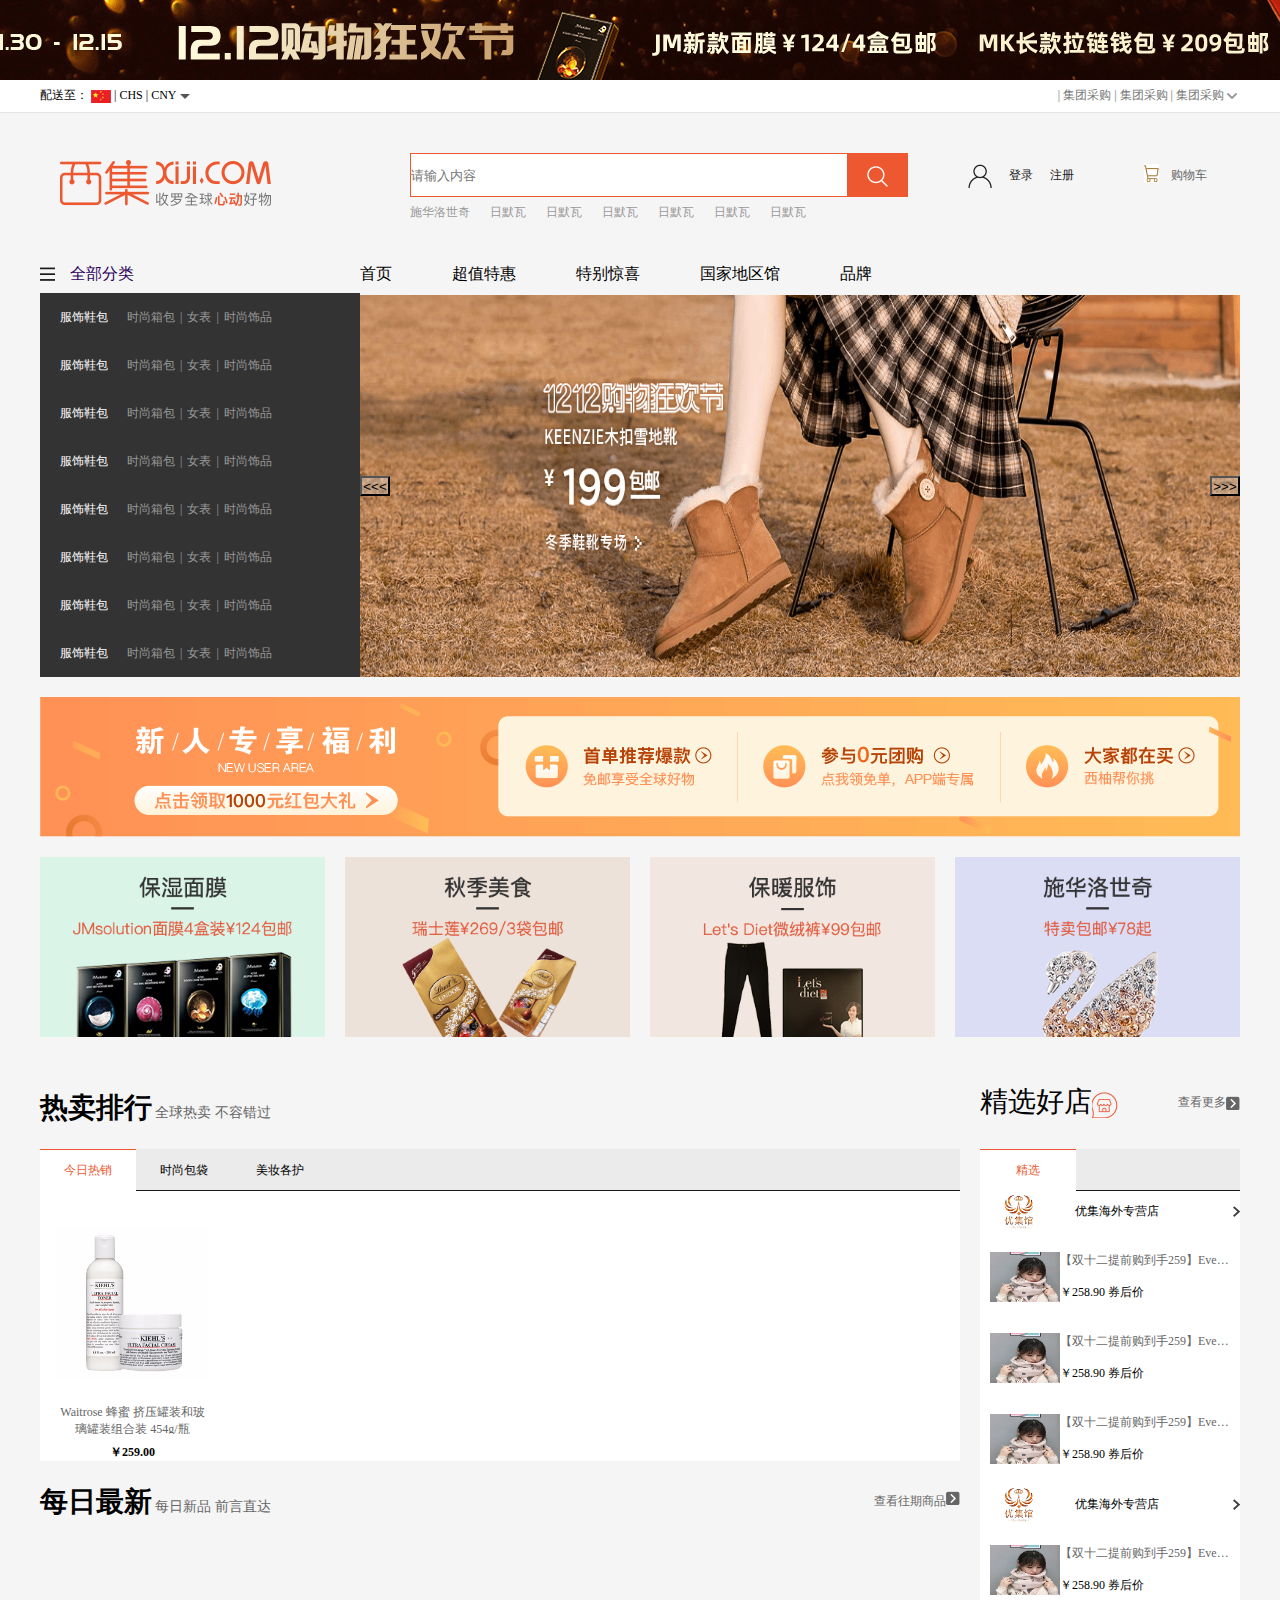
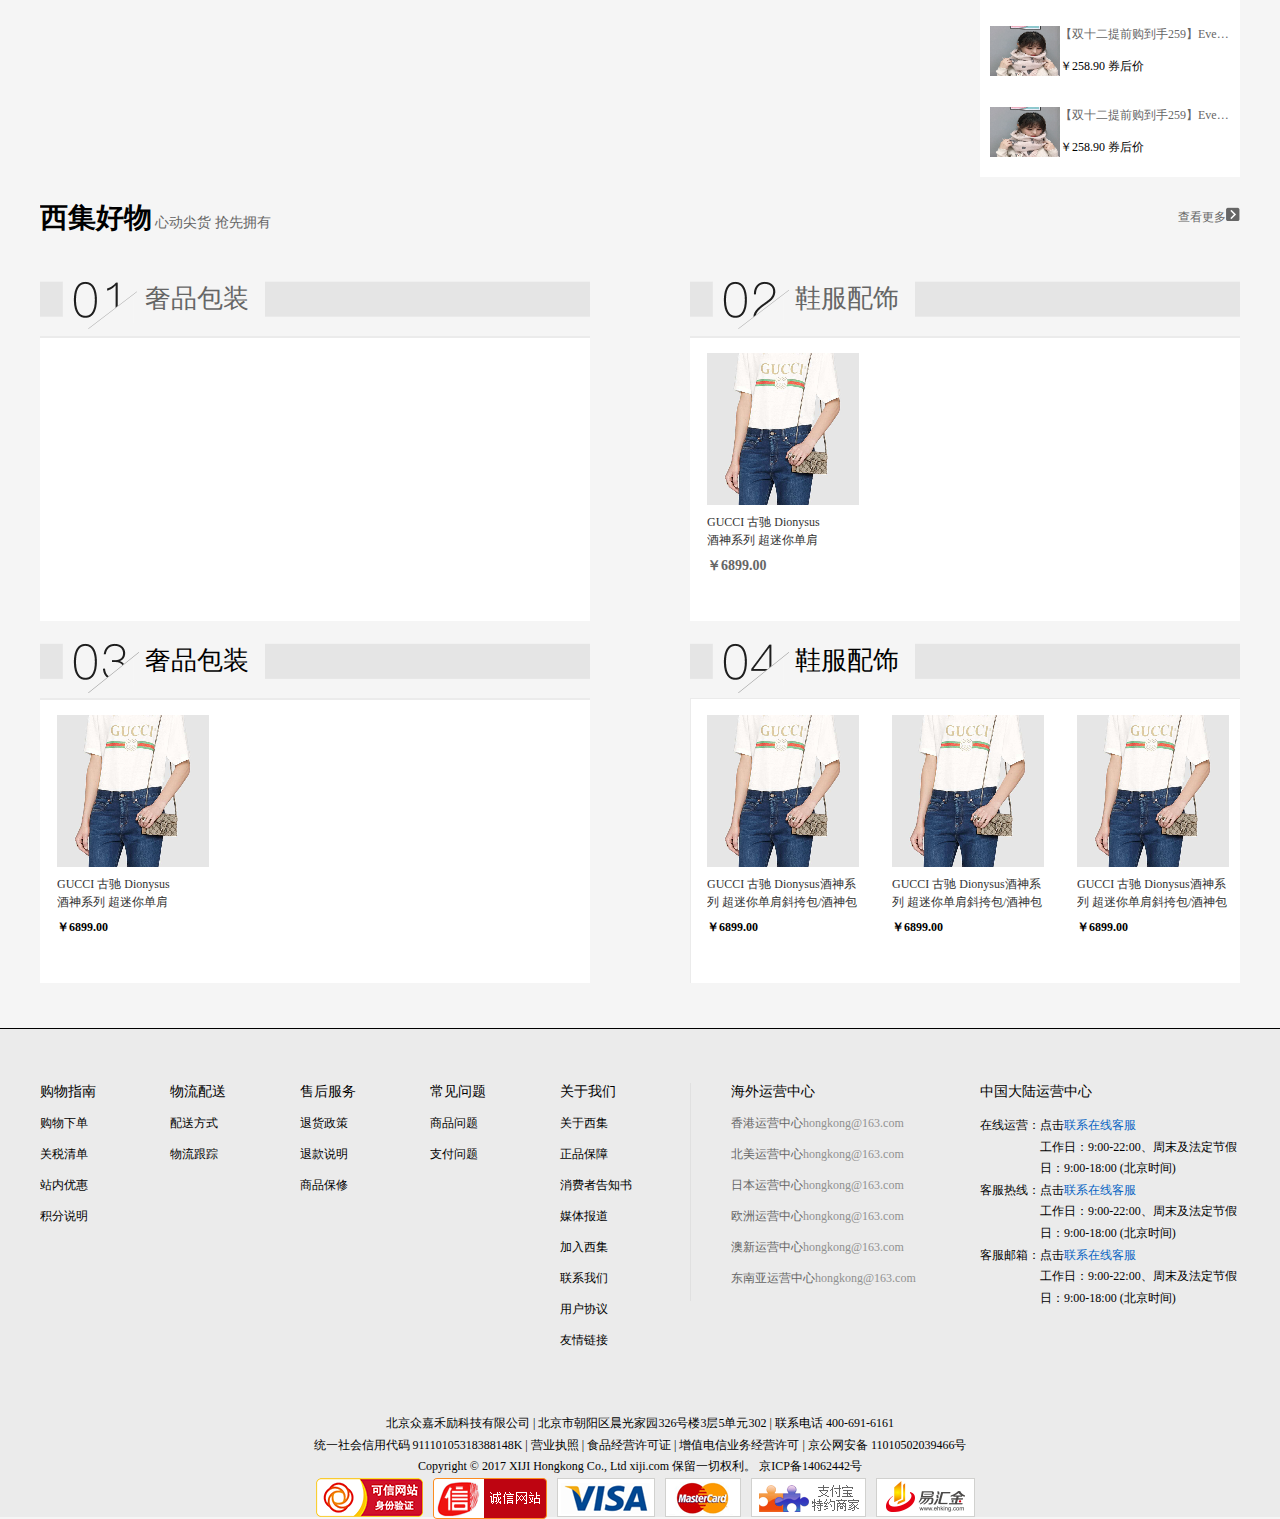
==== server/index.html @ fd037e77 "增加了选项卡功能，完善了购物车" ====
<!DOCTYPE html>
<html lang="en">
<head>
    <meta charset="UTF-8">
    <meta name="viewport" content="width=device-width, initial-scale=1.0">
    <meta http-equiv="X-UA-Compatible" content="ie=edge">
    <title>Document</title>
    <link rel="stylesheet" href="css/style.css">
    <link rel="stylesheet" href="sass/public(1).css">
</head>
<body>
    <div id="top">
        <div class="margin top-b">
            <div class="t-l valign">
                <span>配送至：</span>
                <i class="red"></i>
                <span>|</span>
                <span>CHS</span>
                <span>|</span>
                <span>CNY</span>
                <i class="xia"></i>
            </div>
            <div class="t-r valign">
                <span>|</span>
                <span>集团采购</span>
                <span>|</span>
                <span>集团采购</span>
                <span>|</span>
                <span>集团采购</span>
                <i class="bottom"></i>
            </div>
        </div>
    </div>
    <header class="margin" id="head">
        <div class="ht">
            <div class="img">
                <img src="img/logo4.png" alt="">
            </div>
            <div class="h-c">
                <div class="h-c-t">
                    <div class="h-c-t-l">
                        <input type="text" class="input" placeholder="请输入内容">
                        <a></a>
                    </div>
                    <div class="h-c-t-c">
                        <i></i>
                        <a href="#">登录</a>
                        <a href="#">注册</a>
                    </div>
                    <div class="h-c-t-r">
                        <i></i>
                        <a>购物车</a>
                    </div>
                </div>
                <div class="h-c-b">
                    <ul>
                        <li>施华洛世奇</li>
                        <li>日默瓦</li>
                        <li>日默瓦</li>
                        <li>日默瓦</li>
                        <li>日默瓦</li>
                        <li>日默瓦</li>
                        <li>日默瓦</li>
                    </ul>
                </div>
            </div>
    </div>
    <div class="hb">
        <div class="hb-l">
            <p>全部分类</p>
            <div class="list">
                <ul class="list-u">
                    <li class="li1">
                        <div class="list2">
                           <a href="#">
                               服饰鞋包
                           </a>
                           <ul>
                               <li><a href="">时尚箱包</a></li>
                               <li><a href="">|</a></li>
                               <li><a href="">女表</a></li>
                               <li><a href="">|</a></li>
                               <li><a href="">时尚饰品</a></li>
                           </ul>
                        </div>
                    </li>
                    <li class="li1">
                        <div class="list2">
                           <a href="#">
                               服饰鞋包
                           </a>
                           <ul>
                               <li><a href="">时尚箱包</a></li>
                               <li><a href="">|</a></li>
                               <li><a href="">女表</a></li>
                               <li><a href="">|</a></li>
                               <li><a href="">时尚饰品</a></li>
                           </ul>
                        </div>
                    </li>
                    <li class="li1">
                        <div class="list2">
                           <a href="#">
                               服饰鞋包
                           </a>
                           <ul>
                               <li><a href="">时尚箱包</a></li>
                               <li><a href="">|</a></li>
                               <li><a href="">女表</a></li>
                               <li><a href="">|</a></li>
                               <li><a href="">时尚饰品</a></li>
                           </ul>
                        </div>
                    </li>
                    <li class="li1">
                        <div class="list2">
                           <a href="#">
                               服饰鞋包
                           </a>
                           <ul>
                               <li><a href="">时尚箱包</a></li>
                               <li><a href="">|</a></li>
                               <li><a href="">女表</a></li>
                               <li><a href="">|</a></li>
                               <li><a href="">时尚饰品</a></li>
                           </ul>
                        </div>
                    </li>
                    <li class="li1">
                        <div class="list2">
                           <a href="#">
                               服饰鞋包
                           </a>
                           <ul>
                               <li><a href="">时尚箱包</a></li>
                               <li><a href="">|</a></li>
                               <li><a href="">女表</a></li>
                               <li><a href="">|</a></li>
                               <li><a href="">时尚饰品</a></li>
                           </ul>
                        </div>
                    </li>
                    <li class="li1">
                        <div class="list2">
                           <a href="#">
                               服饰鞋包
                           </a>
                           <ul>
                               <li><a href="">时尚箱包</a></li>
                               <li><a href="">|</a></li>
                               <li><a href="">女表</a></li>
                               <li><a href="">|</a></li>
                               <li><a href="">时尚饰品</a></li>
                           </ul>
                        </div>
                    </li>
                    <li class="li1">
                        <div class="list2">
                           <a href="#">
                               服饰鞋包
                           </a>
                           <ul>
                               <li><a href="">时尚箱包</a></li>
                               <li><a href="">|</a></li>
                               <li><a href="">女表</a></li>
                               <li><a href="">|</a></li>
                               <li><a href="">时尚饰品</a></li>
                           </ul>
                        </div>
                    </li>
                    <li class="li1">
                        <div class="list2">
                           <a href="#">
                               服饰鞋包
                           </a>
                           <ul>
                               <li><a href="">时尚箱包</a></li>
                               <li><a href="">|</a></li>
                               <li><a href="">女表</a></li>
                               <li><a href="">|</a></li>
                               <li><a href="">时尚饰品</a></li>
                           </ul>
                        </div>
                    </li>
                </ul>
            </div>
        </div>
        <div class="hb-r">
            <ul>
                <li>首页</li>
                <li>超值特惠</li>
                <li>特别惊喜</li>
                <li>国家地区馆</li>
                <li>品牌</li>
            </ul>
        </div>
    </div>
    </header>
    <div id="banner">
        <div class="banner">
            <ul>
                <li>
                    <a href="#"><img src="img/banner1.png" alt=""></a>
                    <a href="#"><img src="img/banner-2.png" alt=""></a>
                    <a href="#"><img src="img/banner-3.png" alt=""></a>
                    <a href="#"><img src="img/banner-4.png" alt=""></a>
                    <a href="#"><img src="img/banner-5.png" alt=""></a>
                </li>
            </ul>
            <input class="btnl" type="button" value="<<<">
            <input class="btnr" type="button" value=">>>">
        </div>
    </div>
    <div id="banner2" class="margin">
            <img src="img/banner2.png" alt="">
    </div>

    <div class="margin" id="temai">
        <ul>
            <li>
                <a href="#">
                    <img src="img/img1.png" alt="">
                </a>
            </li>
            <li>
                <a href="#">
                    <img src="img/img2.png" alt="">
                </a>
            </li>
            <li>
                <a href="#">
                    <img src="img/img3.png" alt="">
                </a>
            </li>
            <li>
                <a href="#">
                    <img src="img/img4.png" alt="">
                </a>
            </li>
        </ul>
    </div>


    <main id="main" class="margin">
        <div class="m-l">
            <div class="m-l-t">
                <div class="m-l-t-t">
                    <h3>热卖排行</h3>
                    <span>全球热卖 不容错过</span>
                </div>
                <div class="m-l-t-c">
                    <ul>
                        <li class="active">今日热销</li>
                        <li>时尚包袋</li>
                        <li>美妆各护</li>
                    </ul>
                </div>
                <div class="m-l-t-b">
                    <div class="box d1">
                    <ul>
                        <li>
                            <div class="data">
                                <div class="d-img">
                                <a href="#"><img src="img/img1.jpg" alt=""></a>
                                </div>
                                <div class="d-name">
                                    <a href="#">
                                        Waitrose 蜂蜜 挤压罐装和玻璃罐装组合装 454g/瓶 
                                    </a>
                                </div>
                                <div class="d-price">
                                    <h4>￥259.00</h4>
                                </div>
                            </div>
                        </li>
                    </ul>
                    </div>
                    <div class="box d2">
                    <ul>
                        <li>
                            <div class="data">
                                <div class="d-img">
                                <a href="#"><img src="img/img1.jpg" alt=""></a>
                                </div>
                                <div class="d-name">
                                    <a href="#">
                                        Waitrose 蜂蜜 挤压罐装和玻璃罐装组合装 454g/瓶 
                                    </a>
                                </div>
                                <div class="d-price">
                                    <h4>￥259.00</h4>
                                </div>
                            </div>
                        </li>
                    </ul>
                    </div>
                    <div class="box d3">
                    <ul>
                        <li>
                            <div class="data">
                                <div class="d-img">
                                <a href="#"><img src="img/img1.jpg" alt=""></a>
                                </div>
                                <div class="d-name">
                                    <a href="#">
                                        Waitrose 蜂蜜 挤压罐装和玻璃罐装组合装 454g/瓶 
                                    </a>
                                </div>
                                <div class="d-price">
                                    <h4>￥259.00</h4>
                                </div>
                            </div>
                        </li>
                    </ul>
                    </div>
                </div>
            </div>
            <div class="m-l-b">
                <div class="m-l-b-t">
                    <h3>每日最新</h3>
                    <span>每日新品 前言直达</span>
                    <span class="right">
                        查看往期商品<i></i>
                    </span>
                </div>
                <div class="m-l-b-b">
                <ul>
                    <!-- <li>
                        <div class="data">
                            <div class="d-img">
                            <a href="#"><img src="img/img1.jpg" alt=""></a>
                            </div>
                            <div class="d-name">
                                <a href="#">
                                    Waitrose 蜂蜜 挤压罐装和玻璃罐装组合装 454g/瓶 
                                </a>
                            </div>
                            <div class="d-price">
                                <h4>￥259.00</h4>
                            </div>
                        </div>
                    </li> -->
                    </ul>
                </div>
            </div>
        </div>
        <div class="m-r">
            <div class="m-r-t">
                <h3>精选好店<i></i></h3>
                <a href="#">查看更多<i></i></a>
            </div>
            <div class="m-r-c">
                    <ul>
                        <li class="active">精选</li>
                </ul>
            </div>
            <div class="box1">
                <div class="box-title">
                    <a href="#" class="img"><img src="img/img3.jpg" alt=""></a>
                    <a href="#" class="box">
                        <span>优集海外专营店</span>
                    </a>
                </div>
                <div class="box-fix">
                    <ul>
                        <li>
                        <a href="#"><img src="img/img5.png" alt=""></a>
                        <div class="box-right">
                        <div class="title">
                            <a href="#">
                                【双十二提前购到手259】Everugg2019年秋冬新款凯蒂猫联名款双面羊毛围巾 828006 
                            </a>
                        </div>
                        <div class="price">
                            <span>￥258.90</span>
                            <span>券后价</span>
                        </div>
                        </div>
                    </li>
                        <li>
                        <a href="#"><img src="img/img5.png" alt=""></a>
                        <div class="box-right">
                        <div class="title">
                            <a href="#">
                                【双十二提前购到手259】Everugg2019年秋冬新款凯蒂猫联名款双面羊毛围巾 828006 
                            </a>
                        </div>
                        <div class="price">
                            <span>￥258.90</span>
                            <span>券后价</span>
                        </div>
                        </div>
                    </li>
                        <li>
                        <a href="#"><img src="img/img5.png" alt=""></a>
                        <div class="box-right">
                        <div class="title">
                            <a href="#">
                                【双十二提前购到手259】Everugg2019年秋冬新款凯蒂猫联名款双面羊毛围巾 828006 
                            </a>
                        </div>
                        <div class="price">
                            <span>￥258.90</span>
                            <span>券后价</span>
                        </div>
                        </div>
                    </li>
                    </ul>
                </div>
            </div>
            <div class="box1">
                <div class="box-title">
                    <a href="#" class="img"><img src="img/img3.jpg" alt=""></a>
                    <a href="#" class="box">
                        <span>优集海外专营店</span>
                    </a>
                </div>
                <div class="box-fix">
                    <ul>
                        <li>
                        <a href="#"><img src="img/img5.png" alt=""></a>
                        <div class="box-right">
                        <div class="title">
                            <a href="#">
                                【双十二提前购到手259】Everugg2019年秋冬新款凯蒂猫联名款双面羊毛围巾 828006 
                            </a>
                        </div>
                        <div class="price">
                            <span>￥258.90</span>
                            <span>券后价</span>
                        </div>
                        </div>
                    </li>
                        <li>
                        <a href="#"><img src="img/img5.png" alt=""></a>
                        <div class="box-right">
                        <div class="title">
                            <a href="#">
                                【双十二提前购到手259】Everugg2019年秋冬新款凯蒂猫联名款双面羊毛围巾 828006 
                            </a>
                        </div>
                        <div class="price">
                            <span>￥258.90</span>
                            <span>券后价</span>
                        </div>
                        </div>
                    </li>
                        <li>
                        <a href="#"><img src="img/img5.png" alt=""></a>
                        <div class="box-right">
                        <div class="title">
                            <a href="#">
                                【双十二提前购到手259】Everugg2019年秋冬新款凯蒂猫联名款双面羊毛围巾 828006 
                            </a>
                        </div>
                        <div class="price">
                            <span>￥258.90</span>
                            <span>券后价</span>
                        </div>
                        </div>
                    </li>
                    </ul>
                </div>
            </div>
        </div>
    </main>


    <div id="main2" class="margin">
        <div class="m2-t">
            <h3>西集好物</h3>
            <span>心动尖货 抢先拥有</span>
            <span class="right">
                查看更多<i></i>
            </span>
        </div>
        <div class="m2-fix">
            <div class="m2-t">
                <div class="m2-t-l">
                    <div class="t"><span>奢品包装</span></div>
                    <div class="box1">
                        <ul>
                            <li>
                                <!-- <div class="m-box">
                                    <a href="#" class="img">
                                        <img src="img/img6.png" alt="">
                                    </a>
                                    <a href="#" class="title">
                                        GUCCI 古驰 Dionysus酒神系列 超迷你单肩斜挎包/酒神包 476432 多色可选
                                    </a>
                                    <span class="price">￥6899.00</span>
                                </div> -->
                            </li>
                        </ul>
                    </div>
                </div>
                <div class="m2-t-r">
                    <div class="t">
                        <span>鞋服配饰</span>
                    </div>
                    <div class="box1">
                        <ul>
                            <li>
                                <div class="m-box">
                                    <a href="#" class="img">
                                        <img src="img/img6.png" alt="">
                                    </a>
                                    <a href="#" class="title">
                                        GUCCI 古驰 Dionysus酒神系列 超迷你单肩斜挎包/酒神包 476432 多色可选
                                    </a>
                                    <span class="price">￥6899.00</span>
                                </div>
                            </li>
                        </ul>
                    </div>
                </div>
            </div>
            <div class="m2-b">
                <div class="m2-b-l">
                    <div class="t"><span>奢品包装</span></div>
                    <div class="box1">
                        <ul>
                            <li>
                                <div class="m-box">
                                    <a href="#" class="img">
                                        <img src="img/img6.png" alt="">
                                    </a>
                                    <a href="#" class="title">
                                        GUCCI 古驰 Dionysus酒神系列 超迷你单肩斜挎包/酒神包 476432 多色可选
                                    </a>
                                    <span class="price">￥6899.00</span>
                                </div>
                            </li>
                        </ul>
                    </div>
                </div>
                <div class="m2-b-r">
                    <div class="t">
                        <span>鞋服配饰</span>
                    </div>
                    <div class="box1">
                        <ul>
                            <li>
                                <div class="m-box">
                                    <a href="#" class="img">
                                        <img src="img/img6.png" alt="">
                                    </a>
                                    <a href="#" class="title">
                                        GUCCI 古驰 Dionysus酒神系列 超迷你单肩斜挎包/酒神包 476432 多色可选
                                    </a>
                                    <span class="price">￥6899.00</span>
                                </div>
                            </li>
                            <li>
                                <div class="m-box">
                                    <a href="#" class="img">
                                        <img src="img/img6.png" alt="">
                                    </a>
                                    <a href="#" class="title">
                                        GUCCI 古驰 Dionysus酒神系列 超迷你单肩斜挎包/酒神包 476432 多色可选
                                    </a>
                                    <span class="price">￥6899.00</span>
                                </div>
                            </li>
                            <li>
                                <div class="m-box">
                                    <a href="#" class="img">
                                        <img src="img/img6.png" alt="">
                                    </a>
                                    <a href="#" class="title">
                                        GUCCI 古驰 Dionysus酒神系列 超迷你单肩斜挎包/酒神包 476432 多色可选
                                    </a>
                                    <span class="price">￥6899.00</span>
                                </div>
                            </li>
                            <li>
                                <div class="m-box">
                                    <a href="#" class="img">
                                        <img src="img/img6.png" alt="">
                                    </a>
                                    <a href="#" class="title">
                                        GUCCI 古驰 Dionysus酒神系列 超迷你单肩斜挎包/酒神包 476432 多色可选
                                    </a>
                                    <span class="price">￥6899.00</span>
                                </div>
                            </li>
                            <li>
                                <div class="m-box">
                                    <a href="#" class="img">
                                        <img src="img/img6.png" alt="">
                                    </a>
                                    <a href="#" class="title">
                                        GUCCI 古驰 Dionysus酒神系列 超迷你单肩斜挎包/酒神包 476432 多色可选
                                    </a>
                                    <span class="price">￥6899.00</span>
                                </div>
                            </li>
                        </ul>
                    </div>
                </div>
            </div>
        </div>
    </div>


    <div id="footer">
        <div class="margin">
            <div class="f-t">
                <div class="f-t-l">
                    <dl class="d1">
                        <dt>购物指南</dt>
                        <dd>购物下单</dd>
                        <dd>关税清单</dd>
                        <dd>站内优惠</dd>
                        <dd>积分说明</dd>
                    </dl>
                    <dl class="d2">
                        <dt>物流配送</dt>
                        <dd>配送方式</dd>
                        <dd>物流跟踪</dd>
                    </dl>
                    <dl class="d3">
                        <dt>售后服务</dt>
                        <dd>退货政策</dd>
                        <dd>退款说明</dd>
                        <dd>商品保修</dd>
                    </dl>
                    <dl class="d4">
                        <dt>常见问题</dt>
                        <dd>商品问题</dd>
                        <dd>支付问题</dd>
                    </dl>
                    <dl class="d5">
                        <dt>关于我们</dt>
                        <dd>关于西集</dd>
                        <dd>正品保障</dd>
                        <dd>消费者告知书</dd>
                        <dd>媒体报道</dd>
                        <dd>加入西集</dd>
                        <dd>联系我们</dd>
                        <dd>用户协议</dd>
                        <dd>友情链接</dd>
                    </dl>
                </div>
                <div class="f-t-c">
                    <p class="t">海外运营中心</p>
                    <p>香港运营中心<span>hongkong@163.com</span></p>
                    <p>北美运营中心<span>hongkong@163.com</span></p>
                    <p>日本运营中心<span>hongkong@163.com</span></p>
                    <p>欧洲运营中心<span>hongkong@163.com</span></p>
                    <p>澳新运营中心<span>hongkong@163.com</span></p>
                    <p>东南亚运营中心<span>hongkong@163.com</span></p>
                </div>
                <div class="f-t-r">
                    <p>中国大陆运营中心</p>
                    <ul>
                        <li>在线运营：点击<a href="#">联系在线客服</a><br>工作日：9:00-22:00、周末及法定节假日：9:00-18:00 (北京时间)</li>
                        <li>客服热线：点击<a href="#">联系在线客服</a><br>工作日：9:00-22:00、周末及法定节假日：9:00-18:00 (北京时间)</li>
                        <li>客服邮箱：点击<a href="#">联系在线客服</a><br>工作日：9:00-22:00、周末及法定节假日：9:00-18:00 (北京时间)</li>
                    </ul>
                </div>
            </div>
            <div class="f-b">
                <p>北京众嘉禾励科技有限公司 | 北京市朝阳区晨光家园326号楼3层5单元302 | 联系电话 400-691-6161</p>
                <p>统一社会信用代码 91110105318388148K | 营业执照 | 食品经营许可证 | 增值电信业务经营许可 |  京公网安备 11010502039466号</p>
                <p>Copyright © 2017 XIJI Hongkong Co., Ltd xiji.com 保留一切权利。 京ICP备14062442号</p>
                <div>
                    <a href="#"><img src="img/f-1.png" alt=""></a>
                    <a href="#"><img src="img/f-2.png" alt=""></a>
                    <a href="#"><img src="img/f-3.gif" alt=""></a>
                    <a href="#"><img src="img/f-4.gif" alt=""></a>
                    <a href="#"><img src="img/f-5.png" alt=""></a>
                    <a href="#"><img src="img/f-6.png" alt=""></a>
                </div>
            </div>
        </div>
    </div>
</body>
<script src="js/public.js"></script>
<script src="lib/require.js" data-main="js/index.js"></script>
</html>
---- server/css/style.css ----
.margin {
  width: 1200px;
  margin: 0 auto; }

html {
  background: #f5f5f5; }

#top {
  background: #ffffff url(../img/top.png) no-repeat top;
  border-bottom: 1px solid #e4e4e4;
  height: 112px; }
  #top .top-b {
    height: 30px; }
    #top .top-b .t-l {
      margin-top: 80px;
      float: left; }
      #top .top-b .t-l span {
        font: 12px/30px ""; }
      #top .top-b .t-l .red {
        display: inline-block;
        background: url(../img/logo1.png) no-repeat;
        height: 13px;
        width: 20px;
        vertical-align: middle; }
      #top .top-b .t-l .xia {
        display: inline-block;
        background: url(../img/logo2.png) no-repeat;
        height: 5px;
        width: 10px;
        vertical-align: middle; }
    #top .top-b .t-r {
      float: right;
      margin-top: 80px; }
      #top .top-b .t-r span {
        font: 12px/30px "";
        color: #787878; }
      #top .top-b .t-r .bottom {
        display: inline-block;
        background: url(../img/logo3.png);
        height: 6px;
        width: 10px;
        vertical-align: middle; }

header {
  height: 182px;
  background: #f5f5f5; }
  header .ht {
    overflow: hidden; }
    header .ht .img {
      float: left;
      margin-left: 20px;
      margin-top: 47px; }
    header .ht .h-c {
      float: left;
      margin-left: 139px;
      margin-top: 40px; }
      header .ht .h-c .h-c-t {
        overflow: hidden; }
      header .ht .h-c .h-c-t-l {
        box-sizing: border-box;
        height: 44px;
        width: 498px;
        border: 1px solid #ed5831;
        float: left;
        height: 44px; }
        header .ht .h-c .h-c-t-l input {
          width: 436px;
          height: 100%;
          border: none;
          float: left;
          background-color: none; }
        header .ht .h-c .h-c-t-l a {
          background: url(../img/logo5.png) no-repeat;
          height: 42px;
          width: 60px;
          vertical-align: middle;
          border: none;
          display: inline-block; }
      header .ht .h-c .h-c-t-c {
        float: left;
        margin-left: 60px; }
        header .ht .h-c .h-c-t-c i {
          background: url(../img/logo6.png) no-repeat;
          height: 24px;
          width: 24px;
          vertical-align: middle;
          border: none;
          display: inline-block; }
        header .ht .h-c .h-c-t-c a {
          font: 12px/44px "";
          color: #212121;
          margin-left: 14px; }
      header .ht .h-c .h-c-t-r {
        float: left;
        margin-left: 70px; }
        header .ht .h-c .h-c-t-r i {
          background: url(../img/logo7.png) no-repeat;
          height: 24px;
          width: 24px;
          vertical-align: middle;
          display: inline-block; }
        header .ht .h-c .h-c-t-r a {
          font: 12px/44px ""; }
      header .ht .h-c .h-c-b ul li {
        float: left;
        font: 12px/30px "";
        margin-right: 20px;
        color: #999999; }
  header .hb {
    margin-top: 28px; }
    header .hb .hb-l {
      float: left;
      width: 320px; }
      header .hb .hb-l p {
        background: url(../img/logo8.png) no-repeat left center;
        height: 38px;
        color: #2d0059;
        font: 16px/38px "";
        text-indent: 30px; }
      header .hb .hb-l .list .list-u {
        background: #333333; }
        header .hb .hb-l .list .list-u .li1 {
          box-sizing: border-box;
          overflow: hidden;
          padding: 9px 20px; }
          header .hb .hb-l .list .list-u .li1 .list2 a {
            float: left;
            color: #fff;
            font: 12px/30px ""; }
          header .hb .hb-l .list .list-u .li1 .list2 ul {
            float: left;
            margin-left: 14px; }
            header .hb .hb-l .list .list-u .li1 .list2 ul li {
              float: left;
              margin-left: 5px; }
              header .hb .hb-l .list .list-u .li1 .list2 ul li a {
                color: #999;
                font: 12px/30px ""; }
    header .hb .hb-r ul {
      float: left;
      overflow: hidden; }
      header .hb .hb-r ul li {
        float: left;
        font: 16px/37px "";
        color: #000000;
        margin-right: 60px; }

#banner {
  overflow: hidden; }
  #banner .banner {
    width: 880px;
    float: left;
    position: relative;
    height: 382px;
    overflow: hidden; }
    #banner .banner ul li a {
      width: 880px;
      display: block;
      position: absolute;
      left: 880px;
      top: 0; }
      #banner .banner ul li a:nth-child(1) {
        left: 0; }
      #banner .banner ul li a img {
        display: block;
        width: 880px;
        height: 382px; }
    #banner .banner .btnl {
      position: absolute;
      left: 0;
      top: 0;
      bottom: 0;
      height: 20px;
      width: 30px;
      background: rgba(235, 235, 235, 0.3);
      margin: auto;
      display: block; }
    #banner .banner .btnr {
      position: absolute;
      right: 0;
      top: 0;
      bottom: 0;
      height: 20px;
      width: 30px;
      background: rgba(235, 235, 235, 0.3);
      margin: auto;
      display: block; }

#banner2 {
  margin-top: 20px;
  height: 140px; }

#temai {
  margin-top: 20px; }
  #temai ul {
    display: flex;
    justify-content: space-between; }
    #temai ul li {
      display: flex; }
      #temai ul li a {
        width: 285px;
        height: 180px; }
        #temai ul li a img {
          height: 100%;
          width: 100%; }

#main {
  margin-top: 30px;
  display: flex; }
  #main .m-l {
    flex: 1; }
    #main .m-l .m-l-t .m-l-t-t {
      padding: 22px 0; }
      #main .m-l .m-l-t .m-l-t-t h3 {
        display: inline;
        font-size: 28px;
        color: #000; }
      #main .m-l .m-l-t .m-l-t-t span {
        color: #666666;
        font-size: 14px; }
    #main .m-l .m-l-t .m-l-t-c ul {
      display: flex;
      background: #ebebeb;
      border-bottom: 1px solid #1a1a1a;
      box-sizing: border-box; }
      #main .m-l .m-l-t .m-l-t-c ul li {
        cursor: pointer;
        display: flex;
        justify-content: center;
        align-items: center;
        margin-bottom: -1px;
        box-sizing: border-box;
        width: 96px;
        height: 42px; }
        #main .m-l .m-l-t .m-l-t-c ul li.active {
          background: #fff;
          color: #ED5831;
          border-top: 1px solid #ED5831;
          border-bottom: 1px solid #fff; }
    #main .m-l .m-l-t .m-l-t-b .box.d1 {
      display: block; }
    #main .m-l .m-l-t .m-l-t-b .box.d2 {
      display: none; }
    #main .m-l .m-l-t .m-l-t-b .box.d3 {
      display: none; }
    #main .m-l .m-l-t .m-l-t-b .box ul {
      display: flex;
      background: #fff; }
      #main .m-l .m-l-t .m-l-t-b .box ul li {
        width: 185px; }
        #main .m-l .m-l-t .m-l-t-b .box ul li .data {
          padding-top: 20px; }
          #main .m-l .m-l-t .m-l-t-b .box ul li .data .d-img {
            padding: 15px 0 15px 15px; }
            #main .m-l .m-l-t .m-l-t-b .box ul li .data .d-img a {
              display: block;
              width: 153px;
              height: 153px; }
              #main .m-l .m-l-t .m-l-t-b .box ul li .data .d-img a img {
                width: 100%;
                height: 100%; }
          #main .m-l .m-l-t .m-l-t-b .box ul li .data .d-name {
            text-align: center; }
            #main .m-l .m-l-t .m-l-t-b .box ul li .data .d-name a {
              display: block;
              margin: 10px 15px;
              overflow: hidden;
              height: 2.5em; }
          #main .m-l .m-l-t .m-l-t-b .box ul li .data .d-price {
            text-align: center; }
    #main .m-l .m-l-b .m-l-b-t {
      position: relative;
      padding: 22px 0; }
      #main .m-l .m-l-b .m-l-b-t h3 {
        display: inline;
        font-size: 28px;
        color: #000; }
      #main .m-l .m-l-b .m-l-b-t span {
        color: #666666;
        font-size: 14px; }
      #main .m-l .m-l-b .m-l-b-t .right {
        position: absolute;
        right: 0;
        top: 30px;
        font-size: 12px;
        color: #666666; }
        #main .m-l .m-l-b .m-l-b-t .right i {
          display: inline-block;
          width: 14px;
          height: 14px;
          background: url(../img/logo9.png) no-repeat; }
    #main .m-l .m-l-b .m-l-b-b ul {
      display: flex;
      background: #fff; }
      #main .m-l .m-l-b .m-l-b-b ul li {
        width: 185px; }
        #main .m-l .m-l-b .m-l-b-b ul li .data {
          padding-top: 20px; }
          #main .m-l .m-l-b .m-l-b-b ul li .data .d-img {
            padding: 15px 0 15px 15px; }
            #main .m-l .m-l-b .m-l-b-b ul li .data .d-img a {
              display: block;
              width: 153px;
              height: 153px; }
              #main .m-l .m-l-b .m-l-b-b ul li .data .d-img a img {
                width: 100%;
                height: 100%; }
          #main .m-l .m-l-b .m-l-b-b ul li .data .d-name {
            text-align: center; }
            #main .m-l .m-l-b .m-l-b-b ul li .data .d-name a {
              display: block;
              margin: 10px 15px;
              overflow: hidden;
              height: 2.5em; }
          #main .m-l .m-l-b .m-l-b-b ul li .data .d-price {
            text-align: center; }
  #main .m-r {
    margin-left: 20px;
    width: 260px; }
    #main .m-r .m-r-t {
      display: flex;
      justify-content: space-between; }
      #main .m-r .m-r-t h3 {
        font: 28px/70px "";
        color: #000000; }
        #main .m-r .m-r-t h3 i {
          background: url(../img/logo10.png) no-repeat;
          height: 26px;
          width: 26px;
          display: inline-block;
          vertical-align: middle; }
      #main .m-r .m-r-t a {
        font: 12px/70px "";
        color: #666; }
        #main .m-r .m-r-t a i {
          background: url(../img/logo9.png) no-repeat;
          height: 14px;
          width: 14px;
          display: inline-block;
          vertical-align: middle; }
    #main .m-r .m-r-c ul {
      display: flex;
      background: #ebebeb;
      border-bottom: 1px solid #1a1a1a;
      box-sizing: border-box;
      margin-top: 12px; }
      #main .m-r .m-r-c ul li {
        display: flex;
        justify-content: center;
        align-items: center;
        margin-bottom: -1px;
        box-sizing: border-box;
        width: 96px;
        height: 42px; }
        #main .m-r .m-r-c ul li.active {
          background: #fff;
          color: #ED5831;
          border-top: 1px solid #ED5831;
          border-bottom: 1px solid #fff; }
    #main .m-r .box1 {
      background: #fff;
      padding-bottom: 10px; }
      #main .m-r .box1 .box-title {
        display: flex;
        height: 40px;
        background: url(../img/logo11.png) no-repeat right center; }
        #main .m-r .box1 .box-title .img {
          height: 40px;
          width: 80px; }
          #main .m-r .box1 .box-title .img img {
            width: 100%;
            height: 100%; }
        #main .m-r .box1 .box-title .box {
          display: flex;
          align-items: center;
          flex: 1;
          height: 40px;
          margin-left: 15px;
          color: #000000; }
      #main .m-r .box1 .box-fix ul li {
        box-sizing: border-box;
        padding: 10px;
        display: flex;
        margin-top: 11px;
        height: 70px; }
        #main .m-r .box1 .box-fix ul li a {
          width: 70px;
          height: 50px; }
          #main .m-r .box1 .box-fix ul li a img {
            width: 100%;
            height: 100%;
            display: block; }
        #main .m-r .box1 .box-fix ul li .box-right {
          flex: 1; }
          #main .m-r .box1 .box-fix ul li .box-right .title {
            width: 170px; }
            #main .m-r .box1 .box-fix ul li .box-right .title a {
              width: 170px;
              height: 28px;
              white-space: nowrap;
              overflow: hidden;
              text-overflow: ellipsis;
              display: inline-block; }

#main2 {
  overflow: hidden; }
  #main2 .m2-t {
    position: relative;
    padding: 22px 0; }
    #main2 .m2-t h3 {
      display: inline;
      font-size: 28px;
      color: #000; }
    #main2 .m2-t span {
      color: #666666;
      font-size: 14px; }
    #main2 .m2-t .right {
      position: absolute;
      right: 0;
      top: 30px;
      font-size: 12px;
      color: #666666; }
      #main2 .m2-t .right i {
        display: inline-block;
        width: 14px;
        height: 14px;
        background: url(../img/logo9.png) no-repeat; }
  #main2 .m2-fix .m2-t {
    display: flex;
    justify-content: space-between; }
    #main2 .m2-fix .m2-t .m2-t-l {
      width: 550px; }
      #main2 .m2-fix .m2-t .m2-t-l .t {
        height: 55px;
        background: url(../img/pos.png) no-repeat;
        text-indent: 105px; }
        #main2 .m2-fix .m2-t .m2-t-l .t span {
          font-size: 26px; }
      #main2 .m2-fix .m2-t .m2-t-l .box1 {
        width: 100%;
        overflow: hidden;
        background: #fff;
        height: 285px; }
        #main2 .m2-fix .m2-t .m2-t-l .box1 ul {
          border: 1px solid #ebebeb; }
          #main2 .m2-fix .m2-t .m2-t-l .box1 ul li {
            width: 152px;
            float: left;
            margin-right: 30px; }
            #main2 .m2-fix .m2-t .m2-t-l .box1 ul li .m-box {
              font-size: 12px;
              padding: 16px; }
              #main2 .m2-fix .m2-t .m2-t-l .box1 ul li .m-box .img {
                display: block;
                width: 152px;
                height: 152px; }
                #main2 .m2-fix .m2-t .m2-t-l .box1 ul li .m-box .img img {
                  width: 100%;
                  height: 100%; }
              #main2 .m2-fix .m2-t .m2-t-l .box1 ul li .m-box .title {
                margin-top: 8px;
                margin-bottom: 8px;
                font-size: 12px;
                line-height: 1.5;
                height: 3.0em;
                display: block;
                overflow: hidden;
                color: #333; }
              #main2 .m2-fix .m2-t .m2-t-l .box1 ul li .m-box .price {
                display: inline-block;
                height: 48px;
                font-weight: 600; }
    #main2 .m2-fix .m2-t .m2-t-r {
      width: 550px; }
      #main2 .m2-fix .m2-t .m2-t-r .t {
        height: 55px;
        background: url(../img/pos.png) no-repeat 0px -55px;
        text-indent: 105px; }
        #main2 .m2-fix .m2-t .m2-t-r .t span {
          font-size: 26px; }
      #main2 .m2-fix .m2-t .m2-t-r .box1 {
        width: 100%;
        overflow: hidden;
        background: #fff;
        height: 285px; }
        #main2 .m2-fix .m2-t .m2-t-r .box1 ul {
          border: 1px solid #ebebeb; }
          #main2 .m2-fix .m2-t .m2-t-r .box1 ul li {
            width: 152px;
            float: left;
            margin-right: 30px; }
            #main2 .m2-fix .m2-t .m2-t-r .box1 ul li .m-box {
              font-size: 12px;
              padding: 16px; }
              #main2 .m2-fix .m2-t .m2-t-r .box1 ul li .m-box .img {
                display: block;
                width: 152px;
                height: 152px; }
                #main2 .m2-fix .m2-t .m2-t-r .box1 ul li .m-box .img img {
                  width: 100%;
                  height: 100%; }
              #main2 .m2-fix .m2-t .m2-t-r .box1 ul li .m-box .title {
                margin-top: 8px;
                margin-bottom: 8px;
                font-size: 12px;
                line-height: 1.5;
                height: 3.0em;
                display: block;
                overflow: hidden;
                color: #333; }
              #main2 .m2-fix .m2-t .m2-t-r .box1 ul li .m-box .price {
                display: inline-block;
                height: 48px;
                font-weight: 600; }
  #main2 .m2-fix .m2-b {
    display: flex;
    justify-content: space-between; }
    #main2 .m2-fix .m2-b .m2-b-l {
      width: 550px; }
      #main2 .m2-fix .m2-b .m2-b-l .t {
        height: 55px;
        background: url(../img/pos.png) no-repeat 0px -110px;
        text-indent: 105px; }
        #main2 .m2-fix .m2-b .m2-b-l .t span {
          font-size: 26px; }
      #main2 .m2-fix .m2-b .m2-b-l .box1 {
        width: 100%;
        overflow: hidden;
        background: #fff;
        height: 285px; }
        #main2 .m2-fix .m2-b .m2-b-l .box1 ul {
          border: 1px solid #ebebeb; }
          #main2 .m2-fix .m2-b .m2-b-l .box1 ul li {
            width: 152px;
            float: left;
            margin-right: 30px; }
            #main2 .m2-fix .m2-b .m2-b-l .box1 ul li .m-box {
              font-size: 12px;
              padding: 16px; }
              #main2 .m2-fix .m2-b .m2-b-l .box1 ul li .m-box .img {
                display: block;
                width: 152px;
                height: 152px; }
                #main2 .m2-fix .m2-b .m2-b-l .box1 ul li .m-box .img img {
                  width: 100%;
                  height: 100%; }
              #main2 .m2-fix .m2-b .m2-b-l .box1 ul li .m-box .title {
                margin-top: 8px;
                margin-bottom: 8px;
                font-size: 12px;
                line-height: 1.5;
                height: 3.0em;
                display: block;
                overflow: hidden;
                color: #333; }
              #main2 .m2-fix .m2-b .m2-b-l .box1 ul li .m-box .price {
                display: inline-block;
                height: 48px;
                font-weight: 600; }
    #main2 .m2-fix .m2-b .m2-b-r {
      width: 550px; }
      #main2 .m2-fix .m2-b .m2-b-r .t {
        height: 55px;
        background: url(../img/pos.png) no-repeat 0px -165px;
        text-indent: 105px; }
        #main2 .m2-fix .m2-b .m2-b-r .t span {
          font-size: 26px; }
      #main2 .m2-fix .m2-b .m2-b-r .box1 {
        width: 100%;
        overflow: hidden;
        background: #fff;
        height: 285px; }
        #main2 .m2-fix .m2-b .m2-b-r .box1 ul {
          border: 1px solid #ebebeb;
          height: 285px;
          position: relative;
          display: block;
          width: 1200px; }
          #main2 .m2-fix .m2-b .m2-b-r .box1 ul li {
            width: 185px;
            float: left;
            display: block; }
            #main2 .m2-fix .m2-b .m2-b-r .box1 ul li .m-box {
              font-size: 12px;
              padding: 16px; }
              #main2 .m2-fix .m2-b .m2-b-r .box1 ul li .m-box .img {
                display: block;
                width: 152px;
                height: 152px; }
                #main2 .m2-fix .m2-b .m2-b-r .box1 ul li .m-box .img img {
                  width: 100%;
                  height: 100%; }
              #main2 .m2-fix .m2-b .m2-b-r .box1 ul li .m-box .title {
                margin-top: 8px;
                margin-bottom: 8px;
                font-size: 12px;
                line-height: 1.5;
                height: 3.0em;
                display: block;
                overflow: hidden;
                color: #333; }
              #main2 .m2-fix .m2-b .m2-b-r .box1 ul li .m-box .price {
                display: inline-block;
                height: 48px;
                font-weight: 600; }

#footer {
  height: 488px;
  background: #ebebeb;
  margin-top: 45px;
  border-top: 1px solid #000; }
  #footer .f-t {
    overflow: hidden;
    padding-bottom: 50px; }
    #footer .f-t .f-t-l {
      overflow: hidden;
      float: left; }
      #footer .f-t .f-t-l .d1 {
        margin-top: 54px;
        float: left;
        width: 120px;
        margin-right: 10px; }
        #footer .f-t .f-t-l .d1 dt {
          font-size: 14px;
          margin-bottom: 14px; }
        #footer .f-t .f-t-l .d1 dd {
          font-size: 12px;
          margin-bottom: 14px; }
      #footer .f-t .f-t-l .d2 {
        margin-top: 54px;
        float: left;
        width: 120px;
        margin-right: 10px; }
        #footer .f-t .f-t-l .d2 dt {
          font-size: 14px;
          margin-bottom: 14px; }
        #footer .f-t .f-t-l .d2 dd {
          font-size: 12px;
          margin-bottom: 14px; }
      #footer .f-t .f-t-l .d3 {
        margin-top: 54px;
        float: left;
        width: 120px;
        margin-right: 10px; }
        #footer .f-t .f-t-l .d3 dt {
          font-size: 14px;
          margin-bottom: 14px; }
        #footer .f-t .f-t-l .d3 dd {
          font-size: 12px;
          margin-bottom: 14px; }
      #footer .f-t .f-t-l .d4 {
        margin-top: 54px;
        float: left;
        width: 120px;
        margin-right: 10px; }
        #footer .f-t .f-t-l .d4 dt {
          font-size: 14px;
          margin-bottom: 14px; }
        #footer .f-t .f-t-l .d4 dd {
          font-size: 12px;
          margin-bottom: 14px; }
      #footer .f-t .f-t-l .d5 {
        margin-top: 54px;
        float: left;
        width: 120px;
        margin-right: 10px; }
        #footer .f-t .f-t-l .d5 dt {
          font-size: 14px;
          margin-bottom: 14px; }
        #footer .f-t .f-t-l .d5 dd {
          font-size: 12px;
          margin-bottom: 14px; }
    #footer .f-t .f-t-c {
      float: left;
      margin-top: 54px;
      padding-left: 40px;
      padding-right: 10px;
      border-left: 1px solid #e0e0e0; }
      #footer .f-t .f-t-c .t {
        font-size: 14px;
        color: #000;
        margin-bottom: 14px; }
      #footer .f-t .f-t-c p {
        font-size: 12px;
        color: #666;
        margin-bottom: 14px; }
        #footer .f-t .f-t-c p span {
          color: #919191; }
    #footer .f-t .f-t-r {
      float: right;
      margin-top: 54px; }
      #footer .f-t .f-t-r p {
        font-size: 14px;
        margin-bottom: 14px;
        color: #000000; }
      #footer .f-t .f-t-r ul {
        width: 260px; }
        #footer .f-t .f-t-r ul li {
          padding-left: 5em;
          text-indent: -5em;
          line-height: 1.8em; }
          #footer .f-t .f-t-r ul li a {
            color: #0563c3; }
  #footer .f-b {
    text-align: center; }
    #footer .f-b p {
      line-height: 1.8em; }
    #footer .f-b div {
      display: flex;
      justify-content: center; }
      #footer .f-b div a {
        margin-left: 10px; }
---- server/sass/public(1).css ----
@charset "utf-8";
/* CSS Document */



body,ol,ul,h1,h2,h3,h4,h5,h6,p,dl,dd,fieldset,legend,input,textarea,select
{margin:0;padding:0;}
body{font:12px "微软雅黑";word-wrap:break-word;}
a,u,s,del{color:#666;text-decoration:none;} 
fieldset,a img,.bor0 {border:0;}
i,em,b{font-style:normal;font-weight:100;}
li{list-style:none;}
img{vertical-align:middle;}
table{border-collapse:collapse;}
textarea{resize:none;}



/*首行缩进2个字*/
.ind2{text-indent:2em;}

/*文本溢出出现省略号*/
.over{white-space:nowrap;overflow:hidden;text-overflow:ellipsis;}

/*图片垂直对齐*/
.valign{text-align:center;}
.valign img{vertical-align:middle;}
.valign:after{content:"";vertical-align:middle;height:100%;display:inline-block;}

.clear:before{content:"";display:table;}/*解决margin-top传递问题*/
.clear:after{content:"";clear:both;display:block;}/*清除浮动*/
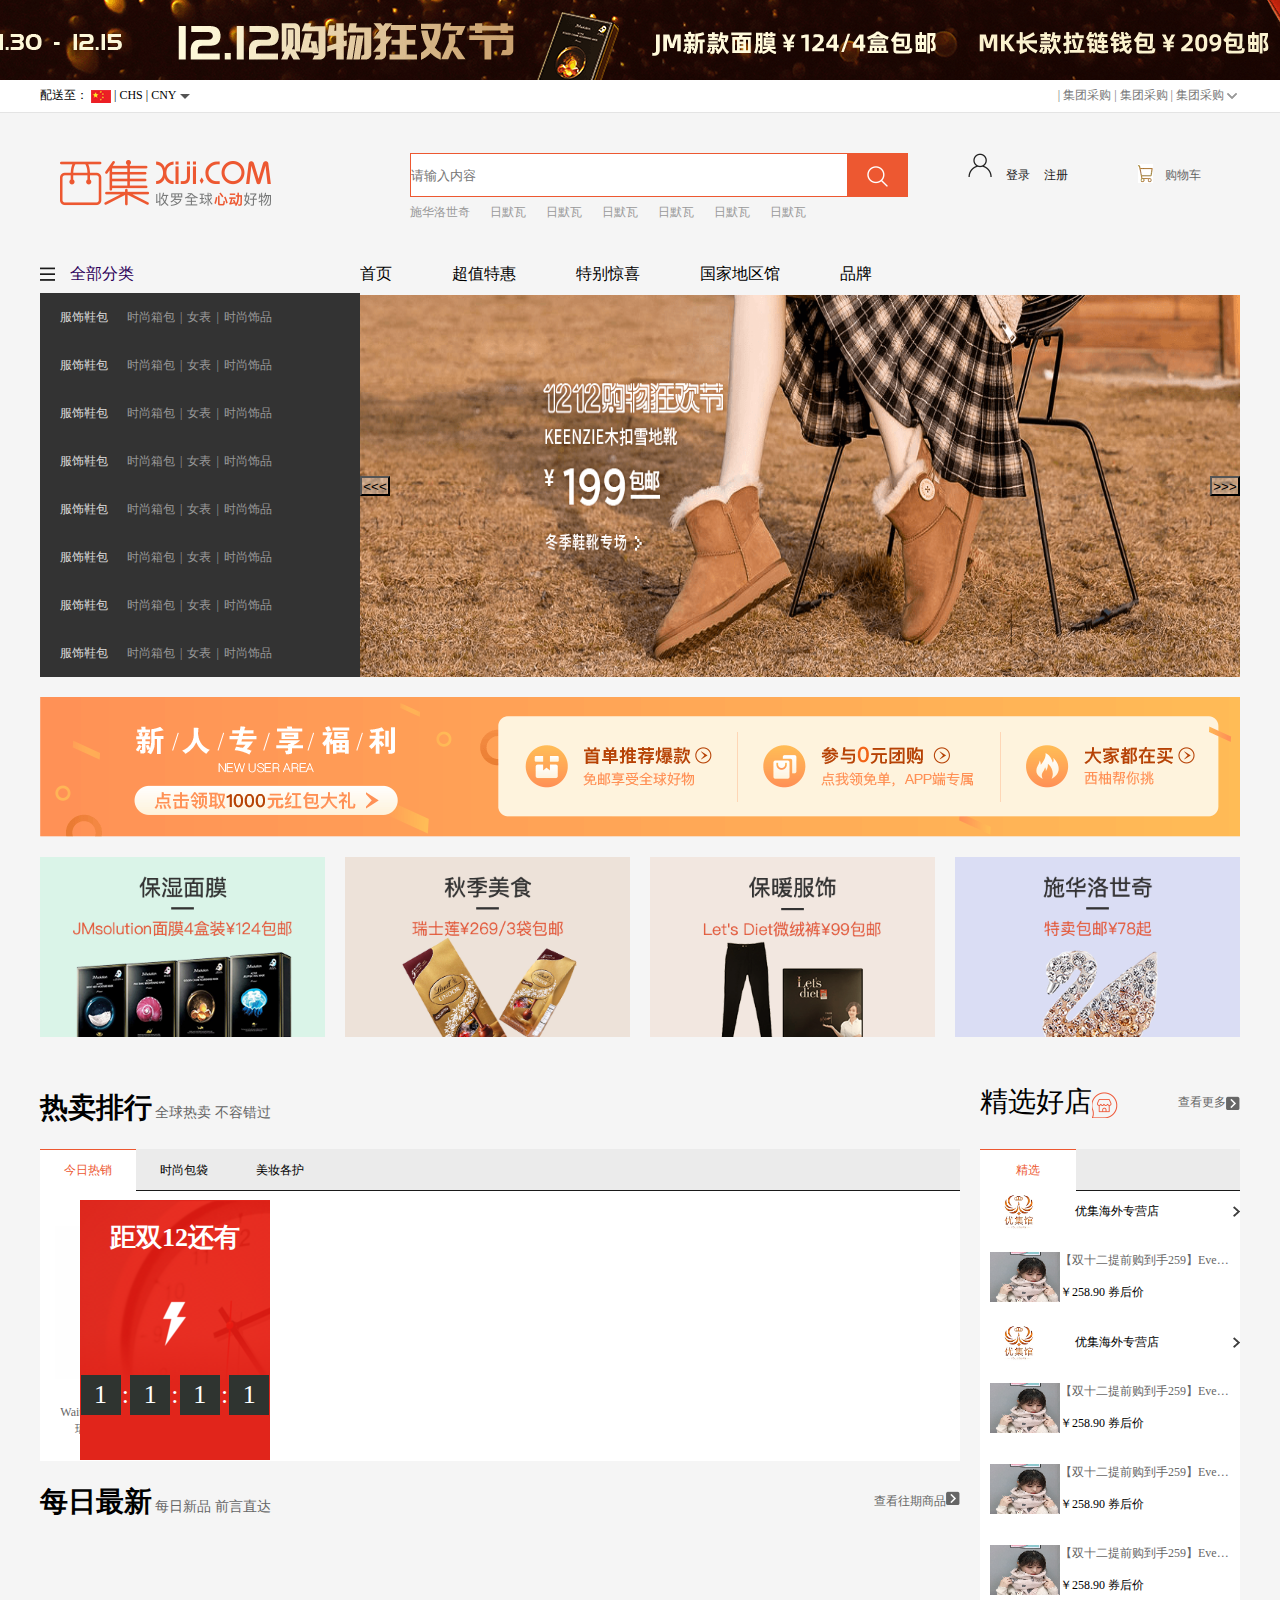
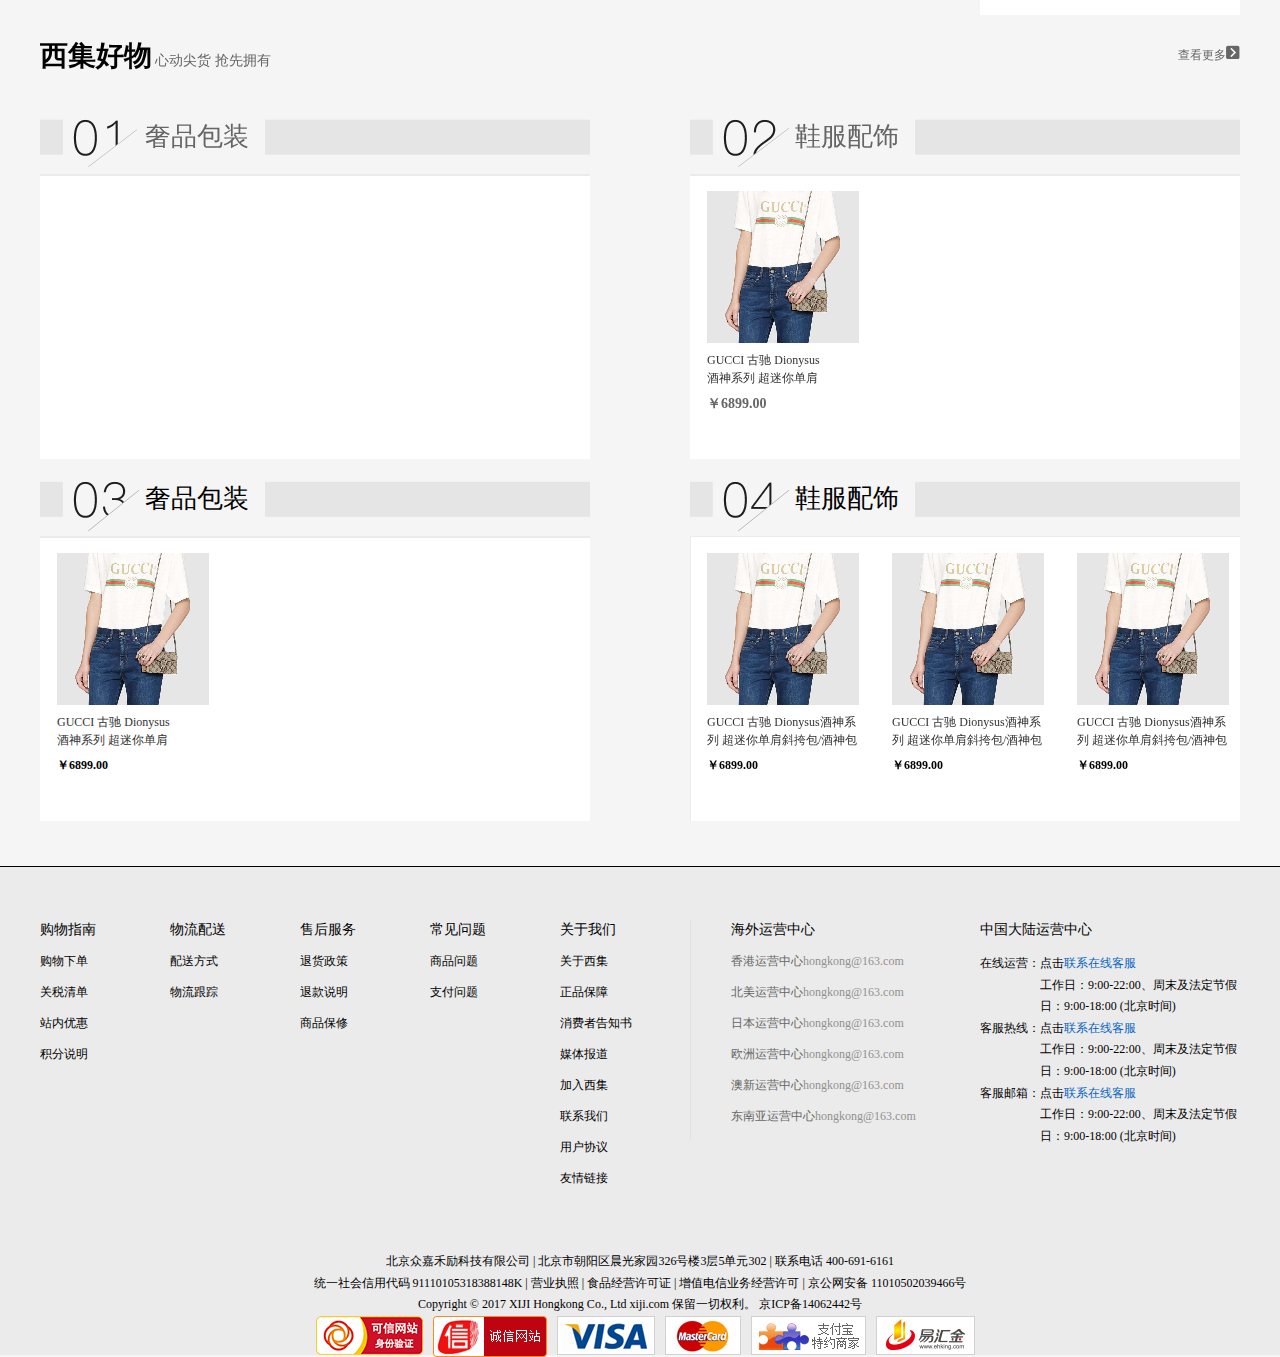
==== commit 00d1617e: "上线版" ====
--- a/server/index.html
+++ b/server/index.html
@@ -9,8 +9,28 @@
     <link rel="stylesheet" href="sass/public(1).css">
 </head>
 <body>
+    <div class="time">
+        <h3>距双12还有</h3>
+        <div class="times">
+            <p class="time1">1</p>
+            <span>:</span>
+            <p class="time2">1</p>
+            <span>:</span>
+            <p class="time3">1</p>
+            <span>:</span>
+            <p class="time4">1</p>
+        </div>
+    </div>
+    <div class="floorl">
+        <ul>
+            <li>顶部</li>
+            <li>1F</li>
+            <li>2F</li>
+            <li>底部</li>
+        </ul>
+    </div>
     <div id="top">
-        <div class="margin top-b">
+        <div class="margin top-b floor">
             <div class="t-l valign">
                 <span>配送至：</span>
                 <i class="red"></i>
@@ -34,22 +54,23 @@
     <header class="margin" id="head">
         <div class="ht">
             <div class="img">
-                <img src="img/logo4.png" alt="">
+                <a href="index.html"><img src="img/logo4.png" alt=""></a>
             </div>
             <div class="h-c">
                 <div class="h-c-t">
                     <div class="h-c-t-l">
                         <input type="text" class="input" placeholder="请输入内容">
-                        <a></a>
+                        <a class="sub"></a>
                     </div>
                     <div class="h-c-t-c">
                         <i></i>
-                        <a href="#">登录</a>
-                        <a href="#">注册</a>
+                        <a href="pages/login.html" class="login">登录</a>
+                        <a href="pages/login.html" class="exit">注销登录</a>
+                        <a href="pages/register.html">注册</a>
                     </div>
                     <div class="h-c-t-r">
                         <i></i>
-                        <a>购物车</a>
+                        <a href="pages/car.html">购物车</a>
                     </div>
                 </div>
                 <div class="h-c-b">
@@ -83,6 +104,11 @@
                                <li><a href="">时尚饰品</a></li>
                            </ul>
                         </div>
+                        <div class="three">
+                            <ul>
+                                <li>这是第1个三级菜单</li>
+                            </ul>
+                        </div>
                     </li>
                     <li class="li1">
                         <div class="list2">
@@ -97,6 +123,11 @@
                                <li><a href="">时尚饰品</a></li>
                            </ul>
                         </div>
+                        <div class="three">
+                                <ul>
+                                    <li>这是第2个三级菜单</li>
+                                </ul>
+                            </div>
                     </li>
                     <li class="li1">
                         <div class="list2">
@@ -111,6 +142,11 @@
                                <li><a href="">时尚饰品</a></li>
                            </ul>
                         </div>
+                        <div class="three">
+                                <ul>
+                                    <li>这是第3个三级菜单</li>
+                                </ul>
+                            </div>
                     </li>
                     <li class="li1">
                         <div class="list2">
@@ -125,6 +161,11 @@
                                <li><a href="">时尚饰品</a></li>
                            </ul>
                         </div>
+                        <div class="three">
+                                <ul>
+                                    <li>这是第4个三级菜单</li>
+                                </ul>
+                            </div>
                     </li>
                     <li class="li1">
                         <div class="list2">
@@ -139,6 +180,11 @@
                                <li><a href="">时尚饰品</a></li>
                            </ul>
                         </div>
+                        <div class="three">
+                                <ul>
+                                    <li>这是第5个三级菜单</li>
+                                </ul>
+                            </div>
                     </li>
                     <li class="li1">
                         <div class="list2">
@@ -153,6 +199,11 @@
                                <li><a href="">时尚饰品</a></li>
                            </ul>
                         </div>
+                        <div class="three">
+                                <ul>
+                                    <li>这是第6个三级菜单</li>
+                                </ul>
+                            </div>
                     </li>
                     <li class="li1">
                         <div class="list2">
@@ -167,6 +218,11 @@
                                <li><a href="">时尚饰品</a></li>
                            </ul>
                         </div>
+                        <div class="three">
+                                <ul>
+                                    <li>这是第7个三级菜单</li>
+                                </ul>
+                            </div>
                     </li>
                     <li class="li1">
                         <div class="list2">
@@ -181,6 +237,11 @@
                                <li><a href="">时尚饰品</a></li>
                            </ul>
                         </div>
+                        <div class="three">
+                                <ul>
+                                    <li>这是第8个三级菜单</li>
+                                </ul>
+                            </div>
                     </li>
                 </ul>
             </div>
@@ -241,7 +302,7 @@
     </div>
 
 
-    <main id="main" class="margin">
+    <main id="main" class="margin floor">
         <div class="m-l">
             <div class="m-l-t">
                 <div class="m-l-t-t">
@@ -377,6 +438,18 @@
                         </div>
                         </div>
                     </li>
+                    </ul>
+                </div>
+            </div>
+            <div class="box1">
+                <div class="box-title">
+                    <a href="#" class="img"><img src="img/img3.jpg" alt=""></a>
+                    <a href="#" class="box">
+                        <span>优集海外专营店</span>
+                    </a>
+                </div>
+                <div class="box-fix">
+                    <ul>
                         <li>
                         <a href="#"><img src="img/img5.png" alt=""></a>
                         <div class="box-right">
@@ -405,18 +478,6 @@
                         </div>
                         </div>
                     </li>
-                    </ul>
-                </div>
-            </div>
-            <div class="box1">
-                <div class="box-title">
-                    <a href="#" class="img"><img src="img/img3.jpg" alt=""></a>
-                    <a href="#" class="box">
-                        <span>优集海外专营店</span>
-                    </a>
-                </div>
-                <div class="box-fix">
-                    <ul>
                         <li>
                         <a href="#"><img src="img/img5.png" alt=""></a>
                         <div class="box-right">
@@ -431,34 +492,6 @@
                         </div>
                         </div>
                     </li>
-                        <li>
-                        <a href="#"><img src="img/img5.png" alt=""></a>
-                        <div class="box-right">
-                        <div class="title">
-                            <a href="#">
-                                【双十二提前购到手259】Everugg2019年秋冬新款凯蒂猫联名款双面羊毛围巾 828006 
-                            </a>
-                        </div>
-                        <div class="price">
-                            <span>￥258.90</span>
-                            <span>券后价</span>
-                        </div>
-                        </div>
-                    </li>
-                        <li>
-                        <a href="#"><img src="img/img5.png" alt=""></a>
-                        <div class="box-right">
-                        <div class="title">
-                            <a href="#">
-                                【双十二提前购到手259】Everugg2019年秋冬新款凯蒂猫联名款双面羊毛围巾 828006 
-                            </a>
-                        </div>
-                        <div class="price">
-                            <span>￥258.90</span>
-                            <span>券后价</span>
-                        </div>
-                        </div>
-                    </li>
                     </ul>
                 </div>
             </div>
@@ -466,7 +499,7 @@
     </main>
 
 
-    <div id="main2" class="margin">
+    <div id="main2" class="margin floor">
         <div class="m2-t">
             <h3>西集好物</h3>
             <span>心动尖货 抢先拥有</span>
@@ -603,7 +636,7 @@
     </div>
 
 
-    <div id="footer">
+    <div id="footer" class="floor">
         <div class="margin">
             <div class="f-t">
                 <div class="f-t-l">
@@ -677,5 +710,6 @@
     </div>
 </body>
 <script src="js/public.js"></script>
+<script src="js/cookie.js   "></script>
 <script src="lib/require.js" data-main="js/index.js"></script>
 </html>--- a/server/css/style.css
+++ b/server/css/style.css
@@ -4,6 +4,60 @@
 
 html {
   background: #f5f5f5; }
+
+.time {
+  position: absolute;
+  left: 80px;
+  top: 1200px;
+  background: url(../img/time.png);
+  height: 260px;
+  width: 190px;
+  display: flex;
+  flex-direction: column; }
+  .time h3 {
+    margin-top: 20px;
+    width: 100%;
+    text-align: center;
+    font-size: 26px;
+    color: #fff; }
+  .time .times {
+    margin-top: 120px;
+    display: flex;
+    justify-content: space-around; }
+    .time .times p {
+      height: 40px;
+      width: 40px;
+      color: #fff;
+      display: flex;
+      justify-content: center;
+      align-items: center;
+      background: #2f3430;
+      font-size: 26px; }
+    .time .times span {
+      display: flex;
+      justify-content: center;
+      align-items: center;
+      font-size: 26px;
+      color: #fff; }
+
+.floorl {
+  position: fixed;
+  right: 0;
+  top: 400px; }
+  .floorl ul li {
+    margin-top: 10px;
+    background: #666;
+    height: 60px;
+    width: 60px;
+    font: 16px/30px "";
+    color: #fff;
+    display: flex;
+    justify-content: center;
+    align-items: center;
+    cursor: pointer; }
+    .floorl ul li:hover {
+      background: #fff;
+      color: #666; }
 
 #top {
   background: #ffffff url(../img/top.png) no-repeat top;
@@ -75,10 +129,21 @@
           width: 60px;
           vertical-align: middle;
           border: none;
-          display: inline-block; }
+          display: inline-block;
+          cursor: pointer; }
       header .ht .h-c .h-c-t-c {
         float: left;
-        margin-left: 60px; }
+        margin-left: 60px;
+        display: flex; }
+        header .ht .h-c .h-c-t-c a {
+          font: 12px/44px "";
+          color: #212121;
+          margin-left: 14px;
+          float: left; }
+          header .ht .h-c .h-c-t-c a.login {
+            display: block; }
+          header .ht .h-c .h-c-t-c a.exit {
+            display: none; }
         header .ht .h-c .h-c-t-c i {
           background: url(../img/logo6.png) no-repeat;
           height: 24px;
@@ -86,10 +151,6 @@
           vertical-align: middle;
           border: none;
           display: inline-block; }
-        header .ht .h-c .h-c-t-c a {
-          font: 12px/44px "";
-          color: #212121;
-          margin-left: 14px; }
       header .ht .h-c .h-c-t-r {
         float: left;
         margin-left: 70px; }
@@ -118,14 +179,18 @@
         font: 16px/38px "";
         text-indent: 30px; }
       header .hb .hb-l .list .list-u {
-        background: #333333; }
+        background: #333333;
+        position: relative; }
         header .hb .hb-l .list .list-u .li1 {
           box-sizing: border-box;
           overflow: hidden;
           padding: 9px 20px; }
+          header .hb .hb-l .list .list-u .li1:hover {
+            background: #fff;
+            color: #000; }
           header .hb .hb-l .list .list-u .li1 .list2 a {
             float: left;
-            color: #fff;
+            color: #ddd;
             font: 12px/30px ""; }
           header .hb .hb-l .list .list-u .li1 .list2 ul {
             float: left;
@@ -136,6 +201,22 @@
               header .hb .hb-l .list .list-u .li1 .list2 ul li a {
                 color: #999;
                 font: 12px/30px ""; }
+          header .hb .hb-l .list .list-u .li1 .three {
+            position: absolute;
+            display: none;
+            justify-content: space-around;
+            height: 384px;
+            width: 900px;
+            background: #fff;
+            left: 100%;
+            z-index: 999;
+            top: 0; }
+            header .hb .hb-l .list .list-u .li1 .three ul {
+              display: flex;
+              flex-direction: column; }
+              header .hb .hb-l .list .list-u .li1 .three ul li {
+                margin-top: 20px;
+                font-size: 16px; }
     header .hb .hb-r ul {
       float: left;
       overflow: hidden; }
